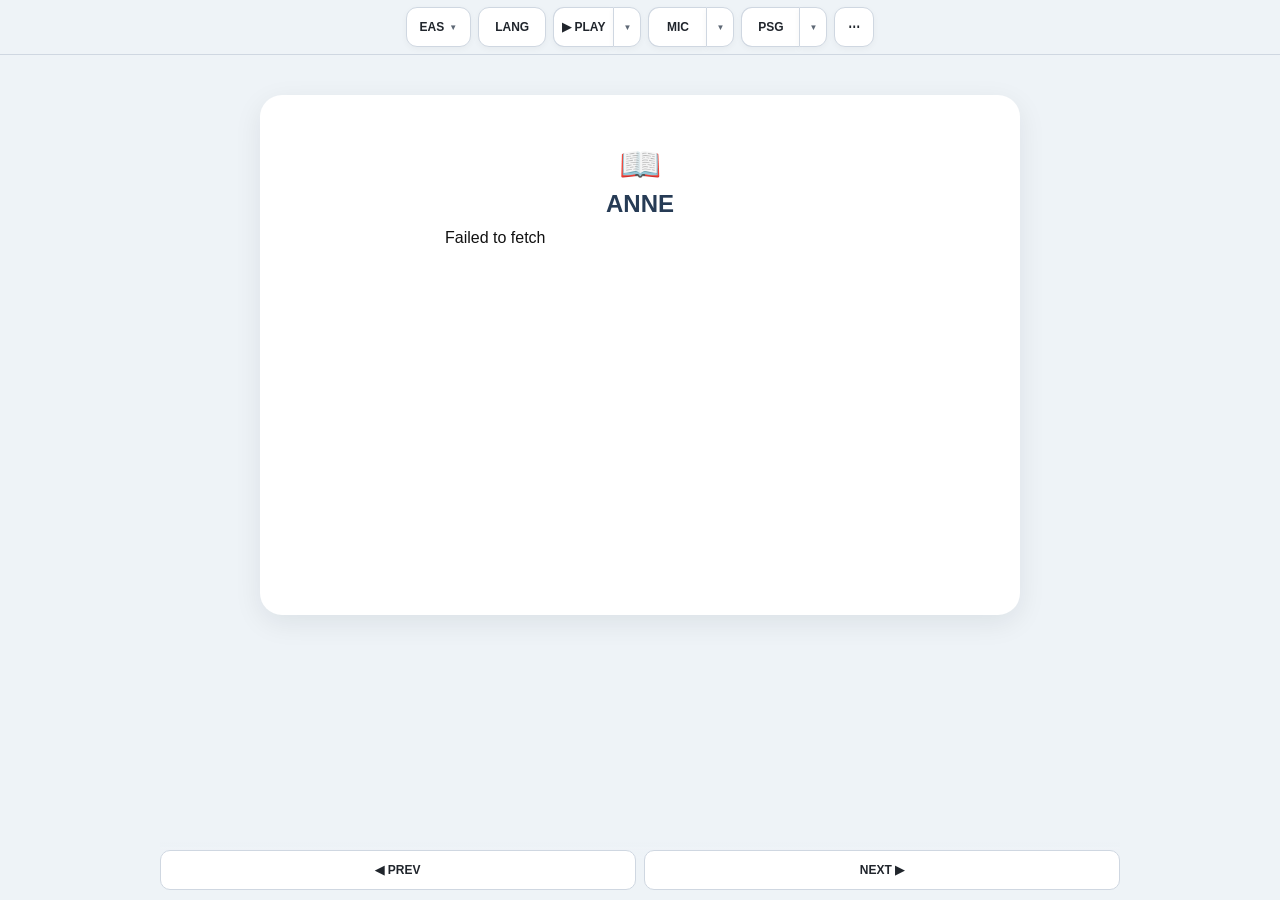
==== ui-test/index.html @ c8fdf2f8 "Restore ANNE MIC word highlighting" ====
<!-- SUBBLOCK 0000 : DOCUMENT / HEAD -->

<!DOCTYPE html>
<html lang="en">

<head>

  <meta charset="UTF-8" />

  <meta
    name="viewport"
    content="width=device-width, initial-scale=1.0"
  />

  <title>
    GONGBOO EASY LEARNING
  </title>

  <link
    rel="stylesheet"
    href="./gongboo-ui.css?v=template2-7"
  />

  <link
    rel="stylesheet"
    href="./anne-original.css"
  />

</head>

<body>

<div
  id="mainContainer"
  class="gb-app"
>

  <header class="gb-topbar">

    <div class="gb-topbar-row">

      <div class="gb-toolbar">




        
       <!-- SUBBLOCK 0500 : SYSTEM -->

<div class="gb-card-wrap">

  <button
    id="systemButton"
    class="gb-tool-button gb-system-button"
    type="button"
    aria-expanded="false"
  >
    EAS
    <span class="gb-chevron">▼</span>
  </button>

  <div
    id="systemCard"
    class="gb-card gb-system-card"
    hidden
  >

    <div class="gb-card-title">
      SYSTEM
    </div>

    <button
      class="gb-system-option"
      type="button"
      onclick="window.location.href='https://bibleofgongboo.github.io/conversation/'"
    >
      <span class="gb-system-code">CON</span>
      <span class="gb-system-name">CONVERSATION</span>
    </button>

    <button
      class="gb-system-option"
      type="button"
      onclick="window.location.href='https://bibleofgongboo.github.io/biblenew/'"
    >
      <span class="gb-system-code">BIB</span>
      <span class="gb-system-name">BIBLE</span>
    </button>

    <button
      class="gb-system-option is-active"
      type="button"
      aria-current="page"
    >
      <span class="gb-system-code">EAS</span>
      <span class="gb-system-name">EASY LEARNING</span>
    </button>

    <button
      class="gb-system-option"
      type="button"
      onclick="window.location.href='https://biblegongboo.github.io/license/app/'"
    >
      <span class="gb-system-code">LIC</span>
      <span class="gb-system-name">LICENSE</span>
    </button>

  </div>

</div>


        <!-- SUBBLOCK 1500 : LANGUAGE -->

<div class="gb-card-wrap">

  <button
    id="langButton"
    class="gb-tool-button"
    type="button"
    aria-expanded="false"
  >
    LANG
  </button>

  <div
    id="langCard"
    class="gb-card"
    hidden
  >

    <div class="gb-card-title">
      LANGUAGE
    </div>

    <div class="gb-card-row">

      <span class="gb-card-label">
        PRIMARY
      </span>

      <select
        id="biblePrimaryTextSelector"
        class="gb-select"
        aria-label="Primary language"
      >
        <option value="ENG">ENG</option>
        <option value="KOR">KOR</option>
        <option value="JPN">JPN</option>
      </select>

    </div>

    <div class="gb-card-row">

      <span class="gb-card-label">
        SECONDARY
      </span>

      <select
        id="bibleSecondaryTextSelector"
        class="gb-select"
        aria-label="Secondary language"
      >
        <option value="KOR">KOR</option>
        <option value="ENG">ENG</option>
        <option value="JPN">JPN</option>
      </select>

    </div>

  </div>

</div>


        <!-- SUBBLOCK 2000 : PLAY -->
        <div class="gb-card-wrap gb-split-wrap">

          <div class="gb-split-control">
            <button
              id="playButton"
              class="gb-tool-button gb-split-primary"
              type="button"
              aria-pressed="false"
            >
              <span id="playButtonLabel">▶ PLAY</span>
            </button>
            <button
              id="playMenuButton"
              class="gb-tool-button gb-split-menu"
              type="button"
              aria-expanded="false"
              aria-controls="playCard"
            >
              <span aria-hidden="true">▼</span>
            </button>
          </div>

          <div
            id="playCard"
            class="gb-card"
            hidden
          >
            <div class="gb-card-title">
              PLAY
            </div>

            <div class="gb-slider-row">

              <span class="gb-slider-label">
                SPEED
              </span>

              <input
                id="speedRange"
                class="gb-range"
                type="range"
                min="0.25"
                max="2"
                step="0.05"
                value="1"
              />

              <span
                id="speedValue"
                class="gb-slider-value"
              >
                1.00×
              </span>

            </div>

            <div class="gb-two-actions">

              <button
                id="repeatToggle"
                class="gb-compact-toggle"
                type="button"
                aria-pressed="false"
              >
                REPEAT
              </button>

              <button
                id="playAutoToggle"
                class="gb-compact-toggle"
                type="button"
                aria-pressed="false"
              >
                AUTO
              </button>

            </div>
          </div>
        </div>


        <!-- SUBBLOCK 2500 : MIC -->
        <div class="gb-card-wrap gb-split-wrap">

          <div class="gb-split-control">
            <button
              id="micButton"
              class="gb-tool-button gb-split-primary"
              type="button"
              aria-pressed="false"
            >
              <span id="micButtonLabel">MIC</span>
            </button>
            <button
              id="micMenuButton"
              class="gb-tool-button gb-split-menu"
              type="button"
              aria-expanded="false"
              aria-controls="micCard"
            >
              <span aria-hidden="true">▼</span>
            </button>
          </div>

          <div
            id="micCard"
            class="gb-card"
            hidden
          >
            <div class="gb-card-title">
              MIC
            </div>

            <div class="gb-slider-row">

              <span class="gb-slider-label">
                PASS
              </span>

              <input
                id="passRange"
                class="gb-range"
                type="range"
                min="50"
                max="100"
                step="1"
                value="70"
              />

              <span
                id="passValue"
                class="gb-slider-value"
              >
                70%
              </span>

            </div>

            <div class="gb-slider-row">

              <span class="gb-slider-label">
                DELAY
              </span>

              <input
                id="delayRange"
                class="gb-range"
                type="range"
                min="0"
                max="5"
                step="0.1"
                value="2"
              />

              <span
                id="delayValue"
                class="gb-slider-value"
              >
                2.0s
              </span>

            </div>

            <div class="gb-one-action">

              <button
                id="micAutoToggle"
                class="gb-compact-toggle"
                type="button"
                aria-pressed="false"
              >
                AUTO
              </button>

            </div>
          </div>
        </div>


        <!-- SUBBLOCK 2700 : PSG / QUIZ -->
        <div class="gb-card-wrap gb-split-wrap">
          <div class="gb-split-control">
            <button
              id="biblePassageToggle"
              class="gb-tool-button gb-split-primary"
              type="button"
              aria-pressed="false"
            >
              PSG
            </button>
            <button
              id="psgMenuButton"
              class="gb-tool-button gb-split-menu"
              type="button"
              aria-expanded="false"
              aria-controls="psgCard"
            >
              <span aria-hidden="true">▼</span>
            </button>
          </div>

          <div id="psgCard" class="gb-card gb-psg-card" hidden>
            <div class="gb-card-title">PASSAGE</div>
            <button
              id="bibleQuizToggle"
              class="gb-card-toggle"
              type="button"
              aria-pressed="true"
            >
              QUIZ
            </button>
          </div>
        </div>


        <!-- SUBBLOCK 3000 : MORE / MODE -->

<div class="gb-card-wrap">

  <button
    id="moreButton"
    class="gb-tool-button gb-tool-button-square"
    type="button"
    aria-expanded="false"
  >
    ⋯
  </button>

  <div
    id="moreCard"
    class="gb-card"
    hidden
  >

    <div class="gb-card-title">
      MODE
    </div>

    <div
      id="modeButtons"
      class="gb-mode-row"
    >

      <button
        class="gb-mode-button mode-btn mode-learn"
        type="button"
        data-ui-mode="learn"
      >
        LRN
      </button>

      <button
        class="gb-mode-button mode-btn mode-study"
        type="button"
        data-ui-mode="study"
      >
        STD
      </button>

      <button
        class="gb-mode-button mode-btn mode-exam"
        type="button"
        data-ui-mode="exam"
      >
        EXM
      </button>

    </div>

    <div class="gb-card-separator"></div>

    <div class="gb-more-grid">

      <button
        id="bibleGuideToggle"
        class="gb-more-grid-button"
        type="button"
        aria-pressed="false"
      >
        CHUNK
      </button>

      <button
        class="gb-more-grid-button"
        type="button"
        disabled
      >
        OPTION
      </button>

      <button
        class="gb-more-grid-button"
        type="button"
        disabled
      >
        OPTION
      </button>

      <button
        class="gb-more-grid-button"
        type="button"
        disabled
      >
        OPTION
      </button>

      <button
        class="gb-more-grid-button"
        type="button"
        disabled
      >
        OPTION
      </button>

    </div>

    <div class="gb-card-separator"></div>

    <button
      class="gb-login-button"
      type="button"
      disabled
    >
      LOGIN
    </button>

  </div>

</div>

      </div>
    </div>
  </header>


<!-- SUBBLOCK 3500 : ANNE CONTENT HOST -->

<main class="gb-content">

  <section
    id="setupSection"
    class="setup-area"
  >

    <div class="cards-container">

      <div class="card card-new">

        <div
          id="resumeQuickContainer"
          class="resume-quick"
          hidden
        ></div>

        <div class="card-icon">
          📖
        </div>

        <div
          class="card-title card-title-new"
          id="anneMainBtn"
          style="cursor:pointer;"
        >
          ANNE - Quiz
        </div>

        <div
          id="licenseSetArea"
          hidden
        ></div>

      </div>


      <div
        class="card card-resume"
        id="resumeCard"
        hidden
      ></div>

    </div>

    <div class="bottom-hint">
      Progress is saved automatically
    </div>

  </section>


  <section
    id="quizMain"
    class="quiz-main"
    style="display:none;"
  >

    <div
      class="progress-area"
      style="display:none;"
    >

      <div class="progress-bar-container">

        <div
          class="progress-bar"
          id="quizProgressBar"
        ></div>

      </div>

    </div>


    <div
      id="quizContent"
      style="display:none;"
    >

      <div id="questionContainer"></div>

      <div
        id="explanationBox"
        class="explanation"
      >
        <div id="explanationText"></div>
      </div>

      <div hidden>

        <button id="prevBtn" type="button"></button>
        <button id="skipBtn" type="button"></button>
        <button id="nextBtn" type="button"></button>
        <button id="submitBtn" type="button"></button>
        <button id="quitBtn" type="button"></button>

      </div>

    </div>

  </section>

</main>


<!-- SUBBLOCK 4000 : PREV / NEXT -->

<footer class="gb-bottom-nav">

  <button
    id="prevButton"
    class="gb-nav-button"
    type="button"
  >
    ◀ PREV
  </button>

  <button
    id="nextButton"
    class="gb-nav-button"
    type="button"
  >
    NEXT ▶
  </button>

</footer>

</div>

<!-- SUBBLOCK 4250 : ANNE LEGACY COMPATIBILITY -->

<div hidden>

  <div id="satTutorPanel"></div>

  <div class="sat-title"></div>

  <select id="languageSelector">
    <option value="EN">English</option>
    <option value="KO">Korean</option>
  </select>

  <button
    id="bibleExploreToggle"
    type="button"
  ></button>

  <button
    id="biblePeopleToggle"
    type="button"
  ></button>

  <button
    id="bibleLogoutToggle"
    type="button"
  ></button>

  <button
    id="timerToggle"
    type="button"
    aria-expanded="false"
  ></button>

  <section
    id="timerPanel"
    hidden
  ></section>

  <div
    id="bibleHeaderActionRow"
  ></div>

</div>

  
<!-- SUBBLOCK 4500 : SCRIPT LOAD / PAGE CLOSE -->

<script src="./gongboo-ui.js?v=template2-7"></script>
<script src="./anne-main.js?v=template2-7"></script>

</body>
</html>
---- ui-test/gongboo-ui.css ----
/* SUBBLOCK 0000 : ROOT / BASE */

:root{
  --gb-bg:#eef3f7;
  --gb-surface:#ffffff;
  --gb-soft:#f7f9fb;

  --gb-border:#cfd7e1;
  --gb-text:#111111;
  --gb-muted:#5e6875;

  --gb-accent:#1769d2;
  --gb-accent-strong:#1659b8;
  --gb-accent-soft:#e7f1ff;

  --gb-stop:#e3262e;
  --gb-stop-dark:#c81f26;

  --gb-current:#f2c744;

  --gb-radius:11px;
  --gb-card-radius:14px;

  --gb-button-height:40px;

  --gb-shadow:
    0 10px 28px rgba(27,45,66,.18);

  --gb-content-width:960px;
}

*{
  box-sizing:border-box;
}

html,
body{
  margin:0;
  min-height:100%;
}

body{
  background:var(--gb-bg);
  color:var(--gb-text);

  font-family:
    -apple-system,
    BlinkMacSystemFont,
    "Segoe UI",
    Roboto,
    Helvetica,
    Arial,
    sans-serif;
}

button,
select,
input{
  font:inherit;
}

button{
  -webkit-tap-highlight-color:transparent;
}


/* SUBBLOCK 0500 : TOP BAR */

.gb-topbar{
  position:sticky;
  top:0;
  z-index:3000;

  background:
    rgba(238,243,247,.96);

  border-bottom:
    1px solid var(--gb-border);

  backdrop-filter:
    blur(10px);
}

.gb-topbar-row{
  width:min(
    calc(100% - 16px),
    var(--gb-content-width)
  );

  margin:0 auto;

  padding:7px 0;
}

.gb-toolbar{
  display:flex;
  align-items:center;
  justify-content:center;

  gap:7px;
}

.gb-card-wrap{
  position:relative;
}

.gb-split-control{
  display:grid;
  grid-template-columns:minmax(58px,1fr) 28px;
}

.gb-split-primary{
  min-width:0;
  border-radius:var(--gb-radius) 0 0 var(--gb-radius);
  border-right:0;
  padding:0 9px;
}

.gb-split-menu{
  min-width:28px;
  width:28px;
  padding:0;
  border-radius:0 var(--gb-radius) var(--gb-radius) 0;
  color:var(--gb-muted);
  font-size:8px;
}

.gb-split-primary[aria-pressed="true"]{
  color:#ffffff;
  border-color:var(--gb-stop-dark);
  background:linear-gradient(180deg,#ef3038,var(--gb-stop));
}


/* SUBBLOCK 1000 : MAIN TOOL BUTTONS */

.gb-tool-button{
  min-width:68px;
  height:var(--gb-button-height);

  padding:0 13px;

  border:
    1px solid var(--gb-border);

  border-radius:
    var(--gb-radius);

  background:
    var(--gb-surface);

  color:
    #20252c;

  font-size:12px;
  font-weight:900;

  cursor:pointer;

  box-shadow:
    0 2px 6px rgba(0,0,0,.04);
}

.gb-system-button{
  min-width:64px;

  display:flex;
  align-items:center;
  justify-content:center;

  gap:5px;
}

.gb-chevron{
  font-size:8px;
  color:var(--gb-muted);
}

.gb-tool-button-square{
  min-width:40px;
  width:40px;

  padding:0;
}

.gb-tool-button:hover{
  background:
    var(--gb-soft);
}

.gb-tool-button.is-active,
.gb-tool-button[aria-pressed="true"]{
  color:
    var(--gb-accent-strong);

  border-color:
    var(--gb-accent);

  background:
    var(--gb-accent-soft);

  box-shadow:
    0 0 0 1px rgba(23,105,210,.08);
}

/* Split action overrides must follow the common button rule. */
.gb-split-control .gb-tool-button.gb-split-primary{
  min-width:58px;
  width:auto;
  padding:0 8px;
  border-radius:var(--gb-radius) 0 0 var(--gb-radius);
  border-right:0;
}

.gb-split-control .gb-tool-button.gb-split-menu{
  min-width:28px;
  width:28px;
  padding:0;
  border-radius:0 var(--gb-radius) var(--gb-radius) 0;
  color:var(--gb-muted);
  font-size:8px;
}

.gb-split-control .gb-tool-button.gb-split-primary[aria-pressed="true"]{
  color:#ffffff;
  border-color:var(--gb-stop-dark);
  background:linear-gradient(180deg,#ef3038,var(--gb-stop));
}


/* SUBBLOCK 1500 : COMMON CARD */

.gb-card{
  position:absolute;

  top:calc(100% + 7px);
  right:0;

  z-index:4000;

  width:300px;

  padding:10px;

  border:
    1px solid #d4dbe4;

  border-radius:
    var(--gb-card-radius);

  background:
    var(--gb-surface);

  box-shadow:
    var(--gb-shadow);
}

.gb-card[hidden]{
  display:none;
}

.gb-card-title{
  padding:
    2px 4px 7px;

  color:
    #1c1c1c;

  font-size:12px;
  font-weight:950;

  letter-spacing:.04em;
}


/* SUBBLOCK 2000 : SYSTEM CARD */

.gb-system-card{
  left:0;
  right:auto;

  width:285px;

  padding:8px;
}

.gb-system-option{
  width:100%;
  min-height:38px;

  display:grid;

  grid-template-columns:
    42px 1fr 16px;

  align-items:center;

  column-gap:16px;

  padding:
    0 9px;

  border:0;
  border-radius:8px;

  background:
    transparent;

  color:
    var(--gb-text);

  text-align:left;

  cursor:pointer;
}

.gb-system-option:hover,
.gb-system-option.is-active{
  background:
    var(--gb-accent-soft);
}

.gb-system-code{
  color:
    var(--gb-accent-strong);

  font-size:12px;
  font-weight:950;
}

.gb-system-name{
  font-size:13px;
  font-weight:800;
}

.gb-submenu-arrow{
  color:
    var(--gb-muted);

  font-size:18px;

  text-align:right;
}


/* SUBBLOCK 2500 : GENERAL CARD ROW */

.gb-card-row{
  min-height:42px;

  display:flex;
  align-items:center;
  justify-content:space-between;

  gap:8px;

  border-top:
    1px solid #edf0f3;
}

.gb-card-label{
  color:
    #111111;

  font-size:12px;
  font-weight:950;
}

.gb-select{
  height:31px;

  padding:
    0 8px;

  border:
    1px solid #c8d0da;

  border-radius:8px;

  background:
    #ffffff;

  color:
    #1a1a1a;

  font-weight:700;
}


/* SUBBLOCK 3000 : SLIDER ROW */

.gb-slider-row{
  min-height:48px;

  display:grid;

  grid-template-columns:
    58px 1fr 52px;

  align-items:center;

  gap:10px;

  border-top:
    1px solid #edf0f3;
}

.gb-slider-label{
  color:
    #111111;

  font-size:12px;
  font-weight:950;
}

.gb-slider-value{
  text-align:right;

  color:
    #111111;

  font-size:12px;
  font-weight:950;
}

.gb-range{
  width:100%;

  accent-color:
    #1477f2;

  cursor:pointer;
}


/* SUBBLOCK 3500 : PLAY / MIC ACTIONS */

.gb-four-actions{
  display:grid;

  grid-template-columns:
    repeat(4,1fr);

  gap:6px;

  margin-top:8px;
}

.gb-psg-card{
  width:180px;
}

.gb-card-toggle{
  width:100%;
  min-height:40px;
  border:1px solid var(--gb-border);
  border-radius:8px;
  background:#ffffff;
  color:#222222;
  font-size:12px;
  font-weight:900;
  cursor:pointer;
}

.gb-card-toggle[aria-pressed="true"]{
  color:var(--gb-accent-strong);
  border-color:var(--gb-accent);
  background:var(--gb-accent-soft);
}

.gb-two-actions,
.gb-one-action{
  display:grid;
  gap:6px;
  margin-top:8px;
}

.gb-two-actions{
  grid-template-columns:repeat(2,1fr);
}

.gb-one-action{
  grid-template-columns:1fr;
}


/* MIC ROW */

.gb-three-actions{
  display:grid;

  grid-template-columns:
    repeat(3,1fr);

  gap:6px;

  margin-top:8px;
}


/* COMPACT BUTTONS */

.gb-compact-toggle,
.gb-compact-action{
  min-width:0;
  height:36px;

  padding:
    0 6px;

  border:
    1px solid #cfd7e1;

  border-radius:8px;

  background:
    #ffffff;

  color:
    #222222;

  font-size:10.5px;
  font-weight:950;

  white-space:nowrap;

  cursor:pointer;
}

.gb-compact-toggle:hover,
.gb-compact-action:hover{
  background:
    #f4f7fa;
}


/* TOGGLE ACTIVE */

.gb-compact-toggle[aria-pressed="true"]{
  color:#ffffff;

  border-color:
    var(--gb-accent);

  background:
    linear-gradient(
      180deg,
      #2c7fe7,
      var(--gb-accent-strong)
    );

  box-shadow:
    0 2px 6px rgba(23,105,210,.25);
}


/* START ACTIVE */

#playStartButton[aria-pressed="true"],
#micStartButton[aria-pressed="true"]{
  color:#ffffff;

  border-color:
    #165ab7;

  background:
    linear-gradient(
      180deg,
      #2d72d8,
      #164fa6
    );

  box-shadow:
    0 2px 7px rgba(22,79,166,.28);
}


/* STOP ACTIVE */

#playStopButton[aria-pressed="true"],
#micStopButton[aria-pressed="true"]{
  color:#ffffff;

  border-color:
    var(--gb-stop-dark);

  background:
    linear-gradient(
      180deg,
      #ef3038,
      var(--gb-stop)
    );

  box-shadow:
    0 2px 7px rgba(227,38,46,.28);
}


/* SUBBLOCK 4000 : MODE */

.gb-mode-row{
  display:grid;

  grid-template-columns:
    repeat(3,1fr);

  gap:6px;
}

.gb-mode-button{
  height:34px;

  border:
    1px solid var(--gb-border);

  border-radius:8px;

  background:
    #ffffff;

  color:
    #222222;

  font-size:11px;
  font-weight:900;

  cursor:pointer;
}

.gb-mode-button.is-active{
  color:
    var(--gb-accent-strong);

  border-color:
    var(--gb-accent);

  background:
    var(--gb-accent-soft);
}

.gb-mode-button:disabled{
  color:#a8adb5;

  background:
    #f0f1f3;

  opacity:.65;

  cursor:not-allowed;
}

.gb-card-separator{
  height:1px;

  margin:
    8px 0;

  background:
    #e8ecf0;
}


/* SUBBLOCK 4500 : MORE CARD BUTTON GRID */

.gb-more-grid{
  display:grid;

  grid-template-columns:
    repeat(3, minmax(0,1fr));

  gap:6px;
}


.gb-more-grid-button{
  width:100%;
  min-width:0;
  height:34px;

  padding:0 4px;

  border:
    1px solid var(--gb-border);

  border-radius:8px;

  background:
    #ffffff;

  color:
    #222222;

  font-size:11px;
  font-weight:900;

  cursor:pointer;
}


/* STD와 같은 깨끗한 HOVER */

.gb-more-grid-button:hover:not(:disabled){
  background:
    #f7f9fb;

  border-color:
    var(--gb-accent);
}


/* CHUNK ON = LRN과 같은 ACTIVE */

.gb-more-grid-button[aria-pressed="true"]{
  color:#ffffff;

  border-color:
    var(--gb-accent);

  background:
    linear-gradient(
      180deg,
      #2d7fe7 0%,
      #1769d2 100%
    );

  box-shadow:
    0 3px 8px rgba(23,105,210,.28);
}


/* PEOPLE / MAP / OPTION = QZ와 같은 DISABLED */

.gb-more-grid-button:disabled{
  color:#a8adb5;

  background:
    #f0f1f3;

  opacity:.65;

  cursor:not-allowed;
}


/* SUBBLOCK 5000 : LOGIN */

.gb-login-button{
  width:100%;
  height:34px;

  border:
    1px solid #dde1e6;

  border-radius:8px;

  background:
    #f0f1f3;

  color:
    #a4aab2;

  font-size:12px;
  font-weight:900;

  cursor:not-allowed;

  opacity:.75;
}


/* SUBBLOCK 5500 : CONTENT */

.gb-content{
  width:min(
    calc(100% - 24px),
    var(--gb-content-width)
  );

  margin:
    16px auto 90px;
}

.gb-demo-card{
  padding:16px;

  border:
    1px solid var(--gb-border);

  border-radius:14px;

  background:
    var(--gb-surface);
}

.gb-demo-label{
  margin-bottom:10px;

  color:
    #9198a2;

  font-size:11px;
  font-weight:900;

  letter-spacing:.08em;
}

.gb-conversation-turn{
  padding:
    12px 14px;

  border:
    1px solid transparent;

  border-radius:10px;

  cursor:pointer;
}

.gb-conversation-turn +
.gb-conversation-turn{
  margin-top:7px;
}

.gb-conversation-turn.is-current{
  border-color:
    var(--gb-current);

  background:
    #fffdf6;
}

.gb-speaker{
  margin-bottom:4px;

  font-size:12px;
  font-weight:900;
}

.gb-text{
  font-size:16px;
  line-height:1.5;
}


/* SUBBLOCK 6000 : PREV / NEXT */

.gb-bottom-nav{
  position:fixed;

  left:50%;
  bottom:0;

  z-index:2500;

  width:min(
    calc(100% - 24px),
    var(--gb-content-width)
  );

  transform:
    translateX(-50%);

  display:grid;

  grid-template-columns:
    1fr 1fr;

  gap:8px;

  padding:
    8px 0 10px;

  background:
    linear-gradient(
      to top,
      var(--gb-bg) 72%,
      transparent
    );
}

.gb-nav-button{
  height:40px;

  border:
    1px solid var(--gb-border);

  border-radius:10px;

  background:
    #ffffff;

  color:
    #20252c;

  font-size:12px;
  font-weight:900;

  cursor:pointer;
}


/* SUBBLOCK 6500 : ACTIVE STATES / BIBLE TOOLS / TOOLTIP */
/* ACTIVE STATE / BIBLE TOOLS / TOOLTIP */


/* =========================================================
   COMMON ACTIVE STATE
   선택된 버튼은 모두 진한 파랑 + 흰 글씨
========================================================= */

.gb-tool-button.is-active,
.gb-tool-button[aria-pressed="true"],
.gb-compact-toggle[aria-pressed="true"],
.gb-compact-action[aria-pressed="true"],
.gb-chunk-button[aria-pressed="true"],
.gb-mode-button.is-active{

  color:#ffffff;

  border-color:#1769d2;

  background:
    linear-gradient(
      180deg,
      #2d7fe7 0%,
      #1769d2 100%
    );

  box-shadow:
    0 3px 8px rgba(23,105,210,.28);
}


/* STOP은 위험 동작이므로 RED 유지 */

#playStopButton[aria-pressed="true"],
#micStopButton[aria-pressed="true"]{

  color:#ffffff;

  border-color:#c81f26;

  background:
    linear-gradient(
      180deg,
      #ef3038 0%,
      #df2029 100%
    );

  box-shadow:
    0 3px 8px rgba(223,32,41,.26);
}


/* =========================================================
   BIBLE TOOLS
========================================================= */

.gb-bible-tools{

  display:grid;

  grid-template-columns:
    1fr 1fr;

  gap:6px;
}


.gb-secondary-tool{

  height:34px;

  border:
    1px solid var(--gb-border);

  border-radius:8px;

  background:#ffffff;

  color:#222222;

  font-size:11px;
  font-weight:900;

  cursor:pointer;
}


.gb-secondary-tool:not(:disabled):hover{

  background:
    var(--gb-soft);
}


.gb-secondary-tool:disabled{

  color:#a8adb5;

  border-color:#e0e3e7;

  background:#f0f1f3;

  opacity:.60;

  cursor:not-allowed;
}


/* =========================================================
   COMMON HOVER TOOLTIP
========================================================= */

[data-tooltip]{

  position:relative;
}


[data-tooltip]::after{

  content:
    attr(data-tooltip);

  position:absolute;

  left:50%;
  bottom:
    calc(100% + 8px);

  transform:
    translateX(-50%);

  z-index:9999;

  padding:
    5px 8px;

  border-radius:6px;

  background:
    rgba(23,28,35,.94);

  color:#ffffff;

  font-size:10px;
  font-weight:700;

  line-height:1.2;

  white-space:nowrap;

  pointer-events:none;

  opacity:0;

  visibility:hidden;

  transition:
    opacity .14s ease,
    visibility .14s ease;
}


[data-tooltip]::before{

  content:"";

  position:absolute;

  left:50%;
  bottom:
    calc(100% + 3px);

  transform:
    translateX(-50%);

  z-index:9999;

  border-left:
    5px solid transparent;

  border-right:
    5px solid transparent;

  border-top:
    5px solid rgba(23,28,35,.94);

  pointer-events:none;

  opacity:0;

  visibility:hidden;

  transition:
    opacity .14s ease,
    visibility .14s ease;
}


[data-tooltip]:hover::after,
[data-tooltip]:hover::before{

  opacity:1;

  visibility:visible;
}


/* Card 안쪽 버튼 Tooltip은 아래쪽으로 표시 */

.gb-card [data-tooltip]::after{

  top:
    calc(100% + 7px);

  bottom:auto;
}


.gb-card [data-tooltip]::before{

  top:
    calc(100% + 2px);

  bottom:auto;

  border-top:0;

  border-bottom:
    5px solid rgba(23,28,35,.94);
}


/* TOUCH 장치에서는 Hover Tooltip 숨김 */
/* SUBBLOCK 7000 : TOP TOOLBAR TOOLTIP */

/* TOP TOOLBAR TOOLTIP — show below button */

.gb-toolbar > [data-tooltip]::after,
.gb-toolbar > .gb-card-wrap > [data-tooltip]::after{
  top:calc(100% + 8px);
  bottom:auto;
}

.gb-toolbar > [data-tooltip]::before,
.gb-toolbar > .gb-card-wrap > [data-tooltip]::before{
  top:calc(100% + 3px);
  bottom:auto;

  border-top:0;
  border-bottom:
    5px solid rgba(23,28,35,.94);
}
/* SUBBLOCK 7250 : TOUCH TOOLTIP */
@media (hover:none){

  [data-tooltip]::after,
  [data-tooltip]::before{

    display:none;
  }
}
/* SUBBLOCK 7500 : MOBILE */
@media (max-width:600px){

  .gb-topbar-row{
    width:100%;

    padding:6px;
  }

  .gb-toolbar{
    width:100%;

    display:grid;

    grid-template-columns:
      .9fr .82fr 1.18fr 1.05fr 1fr .52fr;

    gap:4px;
  }

  .gb-tool-button{
    width:100%;
    min-width:0;

    height:40px;

    padding:
      0 4px;

    font-size:11px;
  }

  .gb-split-wrap,
  .gb-split-control{
    width:100%;
  }

  .gb-split-control{
    grid-template-columns:minmax(0,1fr) 24px;
  }

  .gb-split-primary,
  .gb-split-menu{
    min-width:0;
  }

  .gb-split-control .gb-tool-button.gb-split-primary{
    min-width:0;
    width:auto;
    padding:0 3px;
  }

  .gb-split-control .gb-tool-button.gb-split-menu{
    min-width:24px;
    width:24px;
    padding:0;
  }

  .gb-tool-button-square{
    width:100%;
  }

  .gb-card-wrap{
    position:static;
  }

  .gb-card{
    position:fixed;

    top:53px;
    left:7px;
    right:7px;

    width:auto;

    max-width:355px;

    margin:
      0 auto;
  }

  .gb-system-card{
    max-width:310px;

    margin-left:0;
  }

  .gb-content{
    width:
      calc(100% - 14px);

    margin-top:10px;
  }

  .gb-demo-card{
    padding:11px;
  }

  .gb-conversation-turn{
    padding:11px;
  }

  .gb-text{
    font-size:15px;
  }

  .gb-bottom-nav{
    width:
      calc(100% - 14px);
  }
}


/* SUBBLOCK 8000 : SMALL MOBILE */
@media (max-width:340px){

  .gb-toolbar{
    grid-template-columns:
      .88fr .78fr 1.18fr 1.02fr .96fr .5fr;

    gap:3px;
  }

  .gb-tool-button{
    padding:
      0 2px;

    font-size:10px;
  }

  .gb-four-actions{
    gap:3px;
  }

  .gb-compact-toggle,
  .gb-compact-action{
    padding:
      0 2px;

    font-size:9.5px;
  }

  .gb-slider-row{
    grid-template-columns:
      50px 1fr 46px;

    gap:6px;
  }
}



/* SUBBLOCK 8250 : MIC CARD COMPACT SIZE */

#micCard{
  width:218px;
  max-width:calc(100vw - 12px);

  padding:5px 7px;

  font-size:11px;
}


#micCard > .gb-card-title{
  display:none;
}


#micCard .gb-setting-row{
  min-height:30px;
  padding-top:2px;
  padding-bottom:2px;
  gap:4px;
}


#micCard button{
  min-height:28px;
  height:28px;

  padding:2px 4px;

  font-size:10px;
}


#micCard input[type="range"]{
  min-width:0;
  height:20px;
}


#micCard .gb-card-divider{
  margin-top:2px;
  margin-bottom:2px;
}



/* SUBBLOCK 8500 : MIC SCORE / SPEECH HIGHLIGHT */

.speech-correct{
  background:#fef08a;
  color:#111827;
  box-shadow:
    inset 0 -3px 0 #facc15;
  border-radius:3px;
  padding:1px 1px;
}


#micStopButton{
  display:flex;
  align-items:center;
  justify-content:space-between;
  gap:6px;
}


.gb-mic-score{
  font-weight:900;
  white-space:nowrap;
}
/* SUBBLOCK 8275 : PLAY CARD TITLE HIDE / COMPACT */

#playCard > .gb-card-title{
  display:none;
}

#playCard{
  padding-top:6px;
}


/* =========================================================
   SUBBLOCK 9900 : ANNE HOME
   ========================================================= */

#setupSection{
  width:100%;
  display:flex;
  justify-content:center;
  padding:24px 16px 90px;
  box-sizing:border-box;
}

#setupSection .cards-container{
  width:100%;
  display:flex;
  justify-content:center;
}

#setupSection .card-new{
  width:min(100%, 760px);
  min-height:520px;

  margin:0 auto;
  padding:52px 44px 60px;

  box-sizing:border-box;

  background:#fff;
  border-radius:22px;

  box-shadow:
    0 8px 28px rgba(15,23,42,.08);

  text-align:center;
}

#setupSection .card-icon{
  margin:0 0 8px;

  font-size:34px;
  line-height:1;
}

#setupSection .card-title-new{
  margin:0 0 10px;

  font-size:24px;
  line-height:1.25;
  font-weight:800;

  color:#263b55;
}

#licenseSetArea{
  width:100%;
  max-width:390px;

  margin:0 auto;

  text-align:left;
}

#licenseSetArea > div{
  width:100% !important;
}

#licenseSetArea .date-item{
  min-height:32px;

  padding:6px 8px !important;

  box-sizing:border-box;

  font-size:15px !important;
  line-height:20px;

  color:#2c3e50 !important;
}

#licenseSetArea .date-item:hover{
  background:#f5f9ff !important;
}

#setupSection .bottom-hint{
  display:none;
}


/* MOBILE */

@media (max-width:640px){

  #setupSection{
    padding:18px 10px 80px;
  }

  #setupSection .card-new{
    width:100%;
    min-height:500px;

    padding:34px 18px 46px;

    border-radius:18px;
  }

  #setupSection .card-icon{
    font-size:30px;
  }

  #setupSection .card-title-new{
    font-size:21px;
  }

  #licenseSetArea{
    max-width:100%;
  }

  #licenseSetArea .date-item{
    font-size:14px !important;
  }

}
---- ui-test/anne-original.css ----
/* =========================================================
   ANNE ORIGINAL LEARNING SCREEN
   원본 학습 화면 스타일만 복원
   ========================================================= */


/* =========================================================
   QUIZ MAIN
   ========================================================= */

#quizMain{
  padding:10px 20px 90px;
  box-sizing:border-box;
}


/* =========================================================
   PROGRESS
   ========================================================= */

#quizMain .progress-area{
  background:#f8f9fa;
  border-radius:10px;
  padding:8px 10px;
  margin-bottom:10px;

  display:flex;
  justify-content:space-between;
  flex-wrap:wrap;
  align-items:center;
}

#quizMain .progress-count{
  background:#fff;
  padding:5px 12px;
  border-radius:30px;

  font-weight:700;

  border:1px solid #3498db;
}

#quizMain .progress-bar-container{
  width:100%;
  background:#ddd;
  border-radius:10px;
  height:7px;
  margin-top:5px;
}

#quizMain .progress-bar{
  width:0%;
  background:#27ae60;
  border-radius:10px;
  height:7px;

  transition:width .3s;
}

#quizMain .account-identity{
  width:100%;
  margin-top:3px;

  text-align:right;

  color:#2c3e50;
  font-size:.78rem;
  font-weight:700;
  line-height:1.25;
}


/* =========================================================
   REVIEW
   ========================================================= */

#quizMain .review-banner{
  background:#e67e22;
  color:#fff;

  padding:12px;
  border-radius:12px;

  display:flex;
  justify-content:space-between;
  align-items:center;

  margin-bottom:20px;

  font-weight:700;
}

#quizMain .exit-review-btn{
  background:#fff;
  color:#e67e22;

  border:none;
  padding:6px 16px;

  border-radius:20px;

  cursor:pointer;
  font-weight:700;
}


/* =========================================================
   QUESTION CARD
   ========================================================= */

#quizMain .question-card{
  width:100%;
  max-width:900px;

  margin:0 auto 20px;

  box-sizing:border-box;

  background:#fff;

  border:2px solid #ddd;
  border-radius:12px;

  padding:22px;
}


/* =========================================================
   QUESTION NUMBER
   ========================================================= */

#quizMain .q-num{
  display:inline-block;

  background:#2c3e50;
  color:#fff;

  padding:5px 14px;

  border-radius:20px;

  font-size:13px;
  font-weight:700;

  margin-bottom:15px;
}


/* =========================================================
   PASSAGE
   ========================================================= */

#quizMain .passage,
#quizMain .passage-text,
#quizMain .question-passage{
  font-size:1rem;
  line-height:1.65;

  margin:8px 0 16px;

  color:#263b55;
}


/* =========================================================
   QUESTION TEXT
   ========================================================= */

#quizMain .question-text{
  font-size:1.1rem;
  line-height:1.5;

  margin:15px 0 25px;

  font-weight:600;
  color:#1f2937;
}


/* =========================================================
   CHOICES
   ========================================================= */

#quizMain .choices{
  display:flex;
  flex-direction:column;

  gap:12px;
}

#quizMain .choice{
  display:flex;
  align-items:center;

  width:100%;

  box-sizing:border-box;

  padding:14px 18px;

  background:#fff;

  border:2px solid #ddd;
  border-radius:12px;

  cursor:pointer;

  transition:
    background .2s,
    border-color .2s,
    transform .2s;
}

#quizMain .choice:hover:not(.disabled){
  background:#f0f7ff;
  border-color:#3498db;

  transform:translateX(5px);
}


/* =========================================================
   CHOICE LETTER
   ========================================================= */

#quizMain .choice-letter{
  width:32px;
  height:32px;

  min-width:32px;

  background:#3498db;
  color:#fff;

  border-radius:50%;

  display:flex;
  align-items:center;
  justify-content:center;

  font-weight:700;

  margin-right:15px;

  flex-shrink:0;
}


/* =========================================================
   CHOICE TEXT
   ========================================================= */

#quizMain .choice-text{
  flex:1;

  font-size:1rem;
  line-height:1.45;

  color:#1f2937;
}


/* =========================================================
   CORRECT / INCORRECT
   ========================================================= */

#quizMain .choice.correct{
  background:#e9f7ef;
  border-color:#27ae60;
}

#quizMain .choice.correct .choice-letter{
  background:#27ae60;
}

#quizMain .choice.incorrect{
  background:#fde8e8;
  border-color:#e74c3c;
}

#quizMain .choice.incorrect .choice-letter{
  background:#e74c3c;
}

#quizMain .choice.disabled{
  cursor:default;
}


/* =========================================================
   SELECTED
   ========================================================= */

#quizMain .choice.selected{
  background:#eef6ff;
  border-color:#3498db;
}


/* =========================================================
   SECOND LANGUAGE
   ========================================================= */

#quizMain .passage-ko,
#quizMain .passage-jp,
#quizMain .question-ko,
#quizMain .question-jp,
#quizMain .choice-ko,
#quizMain .choice-jp,
#quizMain .translation,
#quizMain .secondary-text{
  margin-top:6px;

  font-size:.95rem;
  line-height:1.5;

  color:#526176;
}


/* =========================================================
   EXPLANATION
   ========================================================= */

#quizMain .explanation{
  max-width:900px;

  margin:20px auto 0;

  box-sizing:border-box;

  padding:18px;

  background:#e8f4fc;

  border-radius:12px;
  border-left:5px solid #3498db;

  display:none;
}

#quizMain .explanation.show{
  display:block;
}

#quizMain #explanationText{
  font-size:1rem;
  line-height:1.6;

  color:#263b55;
}


/* =========================================================
   CHUNK
   ========================================================= */

#quizMain #chunkContainer,
#quizMain .chunk-container{
  max-width:900px;

  margin:12px auto;

  box-sizing:border-box;
}

#quizMain .chunk-item{
  display:inline-block;

  margin:4px 5px 4px 0;
  padding:5px 9px;

  border-radius:8px;

  background:#f5f9ff;

  border:1px solid #cfdff4;

  font-size:.92rem;
  line-height:1.3;
}


/* =========================================================
   SUBJECTIVE INPUT
   ========================================================= */

#quizMain .subjective-input-group{
  display:flex;

  gap:12px;

  margin-top:20px;

  align-items:center;
  flex-wrap:wrap;
}

#quizMain .subjective-input-group input{
  flex:1;

  min-width:200px;
  min-height:54px;

  padding:14px 18px;

  box-sizing:border-box;

  font-size:16px;
  font-weight:500;

  border:2px solid #ddd;
  border-radius:12px;

  background:#f8f9fa;

  outline:none;

  color:#1a1a2e;

  transition:all .3s;
}

#quizMain .subjective-input-group input:focus{
  border-color:#f5a623;

  box-shadow:
    0 0 0 3px rgba(245,166,35,.15);

  background:#fff;
}

#quizMain .subjective-input-group input::placeholder{
  color:#aaa;
  font-weight:400;
}

#quizMain .subjective-input-group button{
  min-height:54px;

  padding:14px 28px;

  background:#f5a623;
  color:#fff;

  border:none;
  border-radius:12px;

  font-weight:700;
  font-size:16px;

  cursor:pointer;

  white-space:nowrap;

  box-shadow:
    0 2px 10px rgba(245,166,35,.2);

  transition:all .2s;
}

#quizMain .subjective-input-group button:hover{
  background:#e0941a;

  transform:scale(1.02);

  box-shadow:
    0 4px 16px rgba(245,166,35,.3);
}


/* =========================================================
   MOBILE
   ========================================================= */

@media (max-width:640px){

  #quizMain{
    padding:10px 10px 84px;
  }

  #quizMain .question-card{
    padding:16px 14px;

    border-radius:12px;
  }

  #quizMain .q-num{
    font-size:12px;

    padding:5px 11px;

    margin-bottom:10px;
  }

  #quizMain .passage,
  #quizMain .passage-text,
  #quizMain .question-passage{
    font-size:.96rem;
    line-height:1.55;
  }

  #quizMain .question-text{
    font-size:1rem;
    line-height:1.45;

    margin:12px 0 18px;
  }

  #quizMain .choices{
    gap:9px;
  }

  #quizMain .choice{
    padding:11px 12px;
  }

  #quizMain .choice:hover:not(.disabled){
    transform:none;
  }

  #quizMain .choice-letter{
    width:29px;
    height:29px;
    min-width:29px;

    margin-right:11px;

    font-size:.9rem;
  }

  #quizMain .choice-text{
    font-size:.95rem;
  }

  #quizMain .explanation{
    padding:14px;

    margin-top:14px;
  }

}
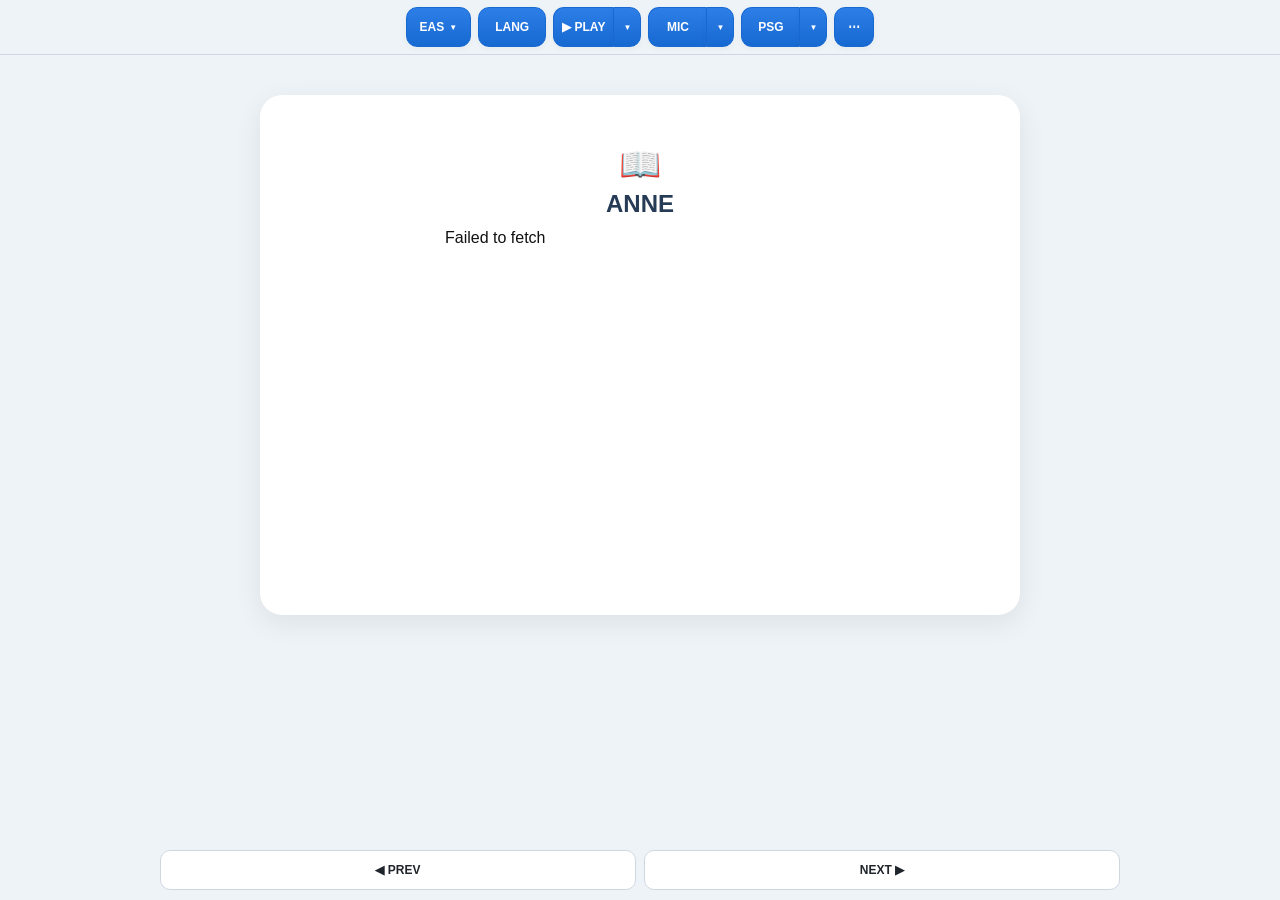
==== commit 57d8431e: "Expose recognize action in MIC menu" ====
--- a/ui-test/index.html
+++ b/ui-test/index.html
@@ -18,7 +18,7 @@
 
   <link
     rel="stylesheet"
-    href="./gongboo-ui.css?v=template2-7"
+    href="./gongboo-ui.css?v=template2-9"
   />
 
   <link
@@ -339,9 +339,17 @@
             </div>
 
             <div class="gb-one-action">
-
-              <button
-                id="micAutoToggle"
+
+              <button
+                id="micRecognizeButton"
+                class="gb-compact-action"
+                type="button"
+              >
+                RECOGNIZE
+              </button>
+
+              <button
+                id="micAutoToggle"
                 class="gb-compact-toggle"
                 type="button"
                 aria-pressed="false"
@@ -690,8 +698,8 @@
   
 <!-- SUBBLOCK 4500 : SCRIPT LOAD / PAGE CLOSE -->
 
-<script src="./gongboo-ui.js?v=template2-7"></script>
-<script src="./anne-main.js?v=template2-7"></script>
+<script src="./gongboo-ui.js?v=template2-9"></script>
+<script src="./anne-main.js?v=template2-9"></script>
 
 </body>
 </html>
--- a/ui-test/gongboo-ui.css
+++ b/ui-test/gongboo-ui.css
@@ -125,7 +125,8 @@
   font-size:8px;
 }
 
-.gb-split-primary[aria-pressed="true"]{
+#playButton[aria-pressed="true"],
+#micButton[aria-pressed="true"]{
   color:#ffffff;
   border-color:var(--gb-stop-dark);
   background:linear-gradient(180deg,#ef3038,var(--gb-stop));
@@ -140,17 +141,17 @@
 
   padding:0 13px;
 
-  border:
-    1px solid var(--gb-border);
+  border:
+    1px solid var(--gb-accent);
 
   border-radius:
     var(--gb-radius);
 
-  background:
-    var(--gb-surface);
-
-  color:
-    #20252c;
+  background:
+    linear-gradient(180deg,#2d7fe7 0%,#1769d2 100%);
+
+  color:
+    #ffffff;
 
   font-size:12px;
   font-weight:900;
@@ -171,9 +172,9 @@
   gap:5px;
 }
 
-.gb-chevron{
-  font-size:8px;
-  color:var(--gb-muted);
+.gb-chevron{
+  font-size:8px;
+  color:#ffffff;
 }
 
 .gb-tool-button-square{
@@ -183,9 +184,9 @@
   padding:0;
 }
 
-.gb-tool-button:hover{
-  background:
-    var(--gb-soft);
+.gb-tool-button:hover{
+  background:
+    #1659b8;
 }
 
 .gb-tool-button.is-active,
@@ -217,11 +218,12 @@
   width:28px;
   padding:0;
   border-radius:0 var(--gb-radius) var(--gb-radius) 0;
-  color:var(--gb-muted);
+  color:#ffffff;
   font-size:8px;
 }
 
-.gb-split-control .gb-tool-button.gb-split-primary[aria-pressed="true"]{
+.gb-split-control #playButton.gb-split-primary[aria-pressed="true"],
+.gb-split-control #micButton.gb-split-primary[aria-pressed="true"]{
   color:#ffffff;
   border-color:var(--gb-stop-dark);
   background:linear-gradient(180deg,#ef3038,var(--gb-stop));
@@ -577,8 +579,7 @@
 
 /* STOP ACTIVE */
 
-#playStopButton[aria-pressed="true"],
-#micStopButton[aria-pressed="true"]{
+#playStopButton[aria-pressed="true"]{
   color:#ffffff;
 
   border-color:
@@ -933,8 +934,7 @@
 
 /* STOP은 위험 동작이므로 RED 유지 */
 
-#playStopButton[aria-pressed="true"],
-#micStopButton[aria-pressed="true"]{
+#playStopButton[aria-pressed="true"]{
 
   color:#ffffff;
 
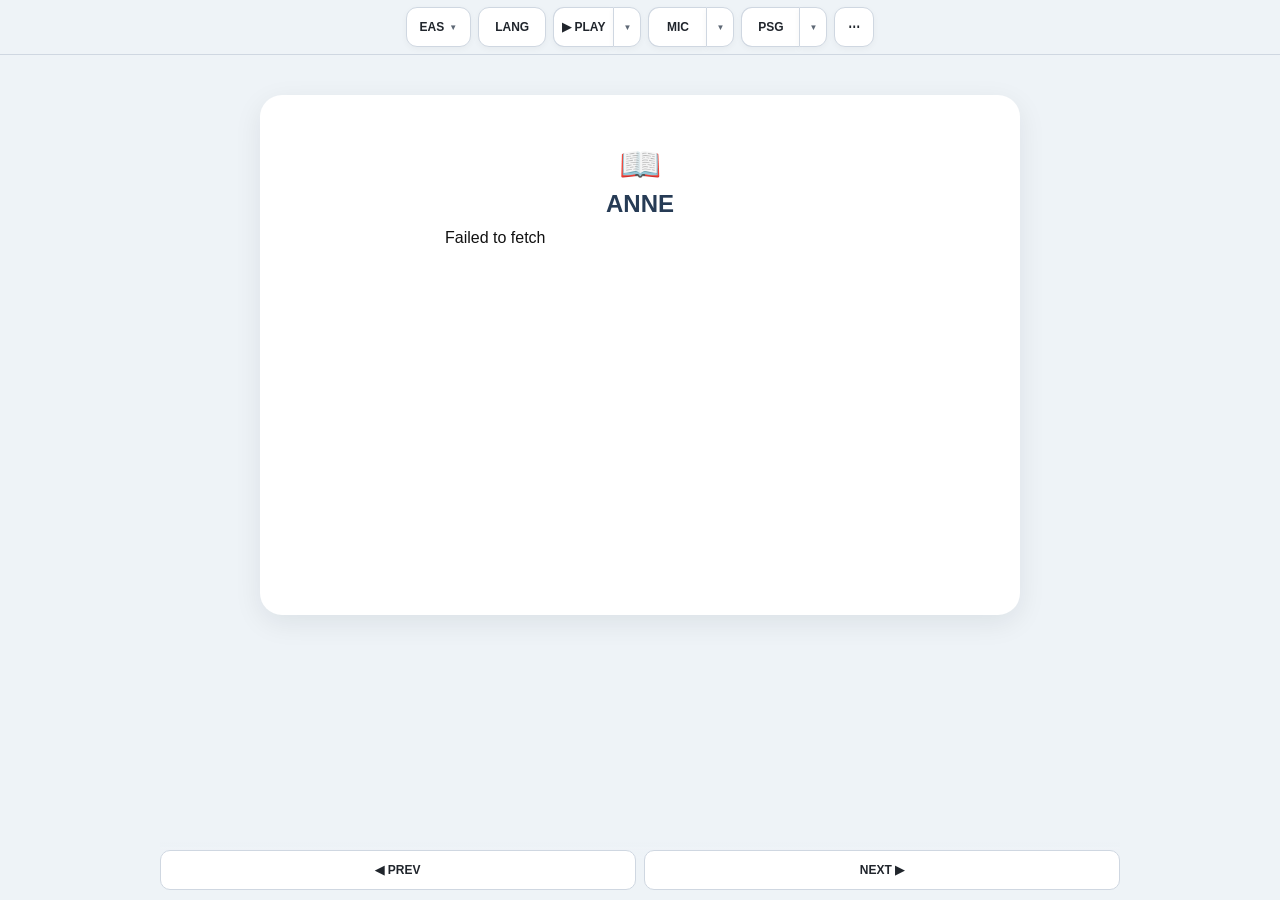
==== commit 76d08c2a: "Place recognize below active MIC" ====
--- a/ui-test/index.html
+++ b/ui-test/index.html
@@ -18,7 +18,7 @@
 
   <link
     rel="stylesheet"
-    href="./gongboo-ui.css?v=template2-9"
+    href="./gongboo-ui.css?v=template2-10"
   />
 
   <link
@@ -256,8 +256,11 @@
         </div>
 
 
-        <!-- SUBBLOCK 2500 : MIC -->
-        <div class="gb-card-wrap gb-split-wrap">
+        <!-- SUBBLOCK 2500 : MIC -->
+        <div
+          id="micControlWrap"
+          class="gb-card-wrap gb-split-wrap"
+        >
 
           <div class="gb-split-control">
             <button
@@ -341,14 +344,6 @@
             <div class="gb-one-action">
 
               <button
-                id="micRecognizeButton"
-                class="gb-compact-action"
-                type="button"
-              >
-                RECOGNIZE
-              </button>
-
-              <button
                 id="micAutoToggle"
                 class="gb-compact-toggle"
                 type="button"
@@ -358,7 +353,16 @@
               </button>
 
             </div>
-          </div>
+          </div>
+
+          <button
+            id="micRecognizeQuickButton"
+            class="gb-tool-button gb-mic-recognize-quick"
+            type="button"
+            hidden
+          >
+            RECOGNIZE
+          </button>
         </div>
 
 
@@ -698,8 +702,8 @@
   
 <!-- SUBBLOCK 4500 : SCRIPT LOAD / PAGE CLOSE -->
 
-<script src="./gongboo-ui.js?v=template2-9"></script>
-<script src="./anne-main.js?v=template2-9"></script>
+<script src="./gongboo-ui.js?v=template2-10"></script>
+<script src="./anne-main.js?v=template2-10"></script>
 
 </body>
 </html>
--- a/ui-test/gongboo-ui.css
+++ b/ui-test/gongboo-ui.css
@@ -142,16 +142,16 @@
   padding:0 13px;
 
   border:
-    1px solid var(--gb-accent);
+    1px solid var(--gb-border);
 
   border-radius:
     var(--gb-radius);
 
   background:
-    linear-gradient(180deg,#2d7fe7 0%,#1769d2 100%);
+    var(--gb-surface);
 
   color:
-    #ffffff;
+    #20252c;
 
   font-size:12px;
   font-weight:900;
@@ -174,7 +174,7 @@
 
 .gb-chevron{
   font-size:8px;
-  color:#ffffff;
+  color:var(--gb-muted);
 }
 
 .gb-tool-button-square{
@@ -186,7 +186,7 @@
 
 .gb-tool-button:hover{
   background:
-    #1659b8;
+    var(--gb-soft);
 }
 
 .gb-tool-button.is-active,
@@ -218,7 +218,7 @@
   width:28px;
   padding:0;
   border-radius:0 var(--gb-radius) var(--gb-radius) 0;
-  color:#ffffff;
+  color:var(--gb-muted);
   font-size:8px;
 }
 
@@ -230,7 +230,22 @@
 }
 
 
-/* SUBBLOCK 1500 : COMMON CARD */
+/* Frequent manual scoring sits directly below the active MIC control. */
+.gb-mic-recognize-quick{
+  position:absolute;
+  top:calc(100% + 6px);
+  left:0;
+  width:100%;
+  min-width:0;
+  z-index:2001;
+}
+
+/* Keep the settings card below the quick action when both are open. */
+#micControlWrap.is-mic-active #micCard{
+  top:calc(100% + 52px);
+}
+
+/* SUBBLOCK 1500 : COMMON CARD */
 
 .gb-card{
   position:absolute;
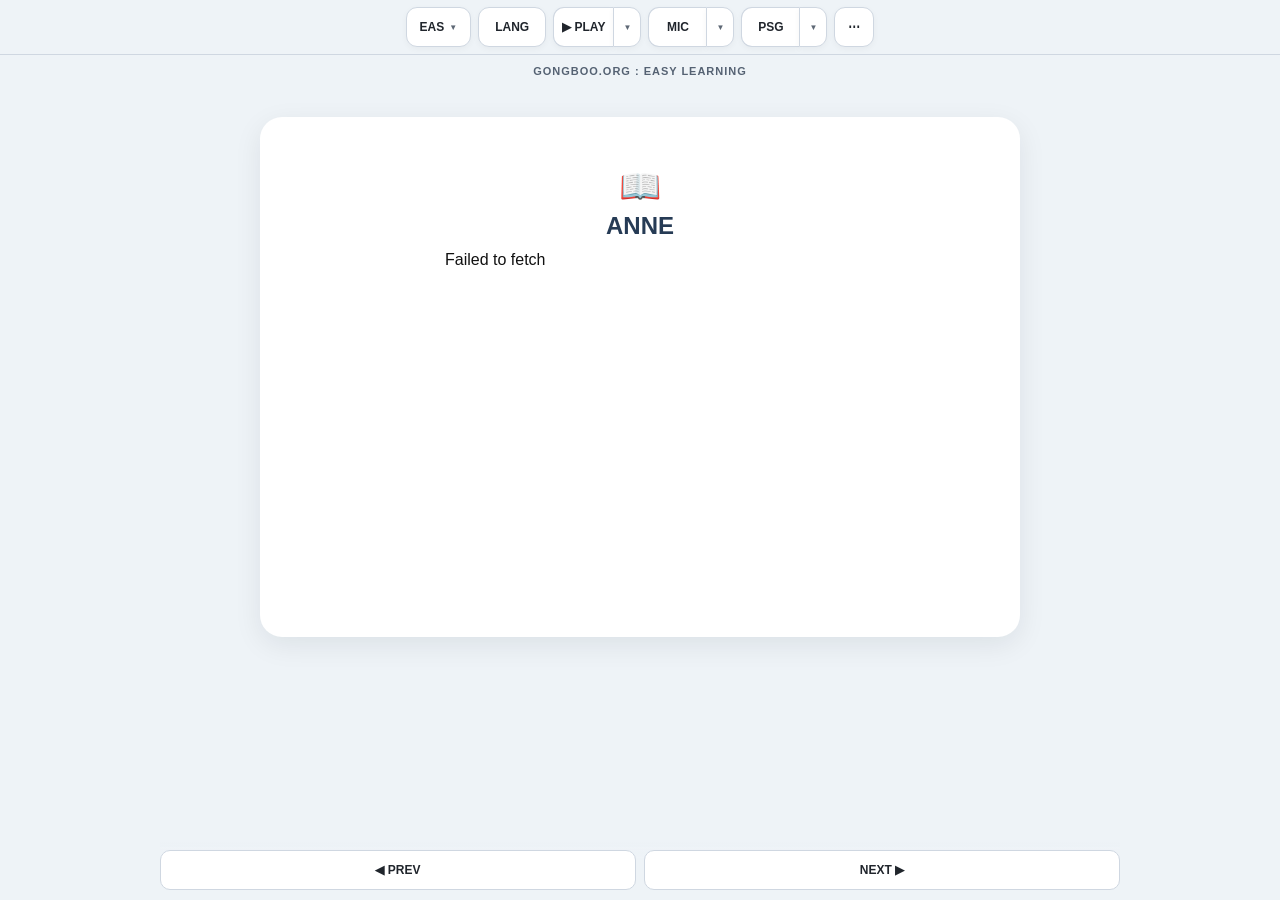
==== commit 077c72eb: "Add scrolling Gongboo brand strip" ====
--- a/ui-test/index.html
+++ b/ui-test/index.html
@@ -18,7 +18,7 @@
 
   <link
     rel="stylesheet"
-    href="./gongboo-ui.css?v=template2-10"
+    href="./gongboo-ui.css?v=template2-11"
   />
 
   <link
@@ -519,10 +519,13 @@
 
       </div>
     </div>
-  </header>
-
-
-<!-- SUBBLOCK 3500 : ANNE CONTENT HOST -->
+  </header>
+
+  <div class="gb-brand-strip" aria-label="Site identity">
+    GONGBOO.ORG : EASY LEARNING
+  </div>
+
+<!-- SUBBLOCK 3500 : ANNE CONTENT HOST -->
 
 <main class="gb-content">
 
@@ -702,8 +705,8 @@
   
 <!-- SUBBLOCK 4500 : SCRIPT LOAD / PAGE CLOSE -->
 
-<script src="./gongboo-ui.js?v=template2-10"></script>
-<script src="./anne-main.js?v=template2-10"></script>
+<script src="./gongboo-ui.js?v=template2-11"></script>
+<script src="./anne-main.js?v=template2-11"></script>
 
 </body>
 </html>
--- a/ui-test/gongboo-ui.css
+++ b/ui-test/gongboo-ui.css
@@ -81,7 +81,7 @@
     blur(10px);
 }
 
-.gb-topbar-row{
+.gb-topbar-row{
   width:min(
     calc(100% - 16px),
     var(--gb-content-width)
@@ -89,8 +89,25 @@
 
   margin:0 auto;
 
-  padding:7px 0;
-}
+  padding:7px 0;
+}
+
+/* Deliberately non-sticky: it introduces the site, then yields space to study. */
+.gb-brand-strip{
+  width:min(
+    calc(100% - 24px),
+    var(--gb-content-width)
+  );
+
+  margin:10px auto 0;
+
+  color:#556273;
+
+  font-size:11px;
+  font-weight:850;
+  letter-spacing:.09em;
+  text-align:center;
+}
 
 .gb-toolbar{
   display:flex;
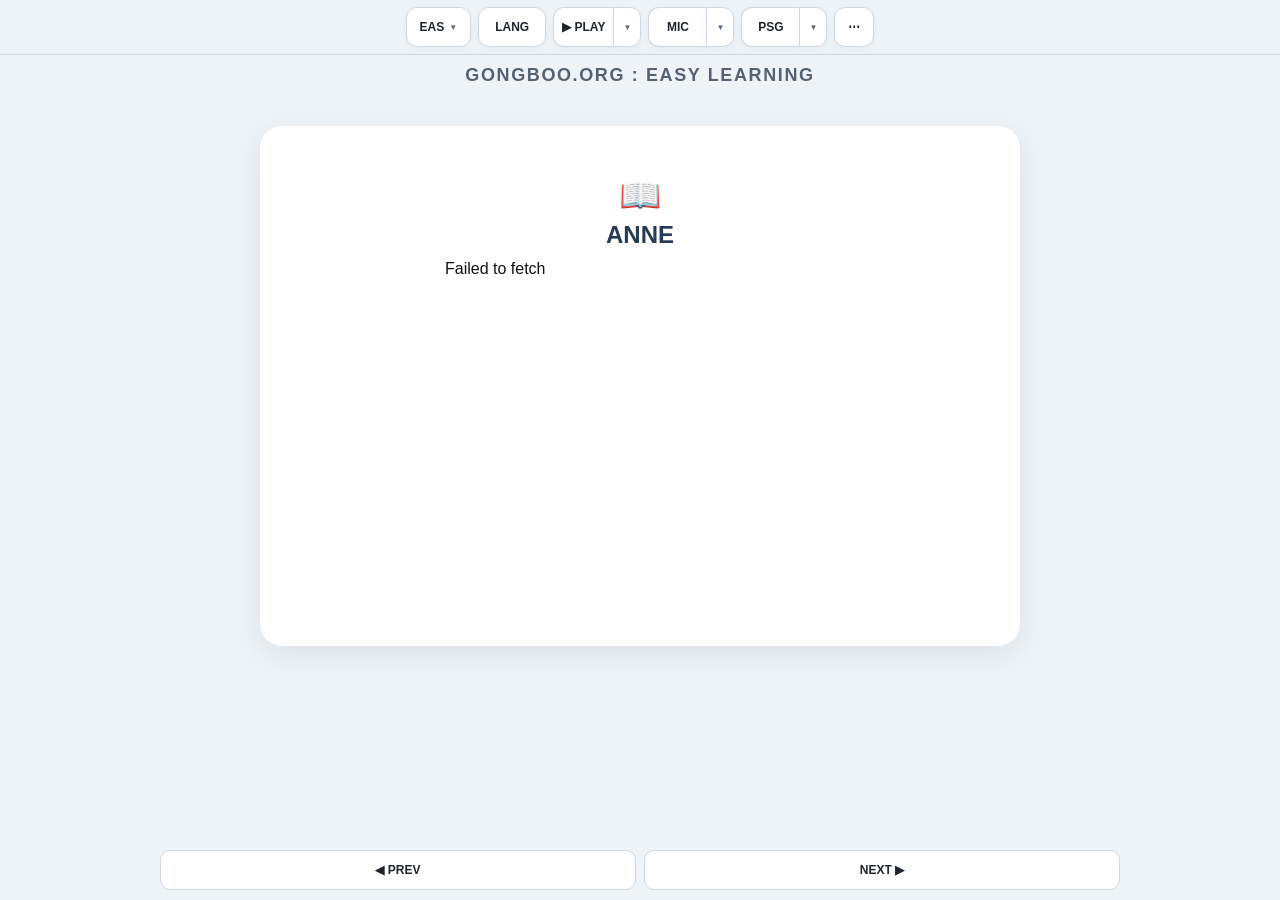
==== commit 10683c62: "Fix template playback and control states" ====
--- a/ui-test/index.html
+++ b/ui-test/index.html
@@ -18,7 +18,7 @@
 
   <link
     rel="stylesheet"
-    href="./gongboo-ui.css?v=template2-11"
+    href="./gongboo-ui.css?v=template2-12"
   />
 
   <link
@@ -705,8 +705,8 @@
   
 <!-- SUBBLOCK 4500 : SCRIPT LOAD / PAGE CLOSE -->
 
-<script src="./gongboo-ui.js?v=template2-11"></script>
-<script src="./anne-main.js?v=template2-11"></script>
+<script src="./gongboo-ui.js?v=template2-12"></script>
+<script src="./anne-main.js?v=template2-12"></script>
 
 </body>
 </html>
--- a/ui-test/gongboo-ui.css
+++ b/ui-test/gongboo-ui.css
@@ -81,7 +81,7 @@
     blur(10px);
 }
 
-.gb-topbar-row{
+.gb-topbar-row{
   width:min(
     calc(100% - 16px),
     var(--gb-content-width)
@@ -89,25 +89,25 @@
 
   margin:0 auto;
 
-  padding:7px 0;
-}
-
-/* Deliberately non-sticky: it introduces the site, then yields space to study. */
-.gb-brand-strip{
-  width:min(
-    calc(100% - 24px),
-    var(--gb-content-width)
-  );
-
-  margin:10px auto 0;
-
-  color:#556273;
-
-  font-size:11px;
-  font-weight:850;
-  letter-spacing:.09em;
-  text-align:center;
-}
+  padding:7px 0;
+}
+
+/* Deliberately non-sticky: it introduces the site, then yields space to study. */
+.gb-brand-strip{
+  width:min(
+    calc(100% - 24px),
+    var(--gb-content-width)
+  );
+
+  margin:10px auto 0;
+
+  color:#556273;
+
+  font-size:18px;
+  font-weight:850;
+  letter-spacing:.09em;
+  text-align:center;
+}
 
 .gb-toolbar{
   display:flex;
@@ -117,37 +117,37 @@
   gap:7px;
 }
 
-.gb-card-wrap{
-  position:relative;
-}
-
-.gb-split-control{
-  display:grid;
-  grid-template-columns:minmax(58px,1fr) 28px;
-}
-
-.gb-split-primary{
-  min-width:0;
-  border-radius:var(--gb-radius) 0 0 var(--gb-radius);
-  border-right:0;
-  padding:0 9px;
-}
-
-.gb-split-menu{
-  min-width:28px;
-  width:28px;
-  padding:0;
-  border-radius:0 var(--gb-radius) var(--gb-radius) 0;
-  color:var(--gb-muted);
-  font-size:8px;
-}
-
-#playButton[aria-pressed="true"],
-#micButton[aria-pressed="true"]{
-  color:#ffffff;
-  border-color:var(--gb-stop-dark);
-  background:linear-gradient(180deg,#ef3038,var(--gb-stop));
-}
+.gb-card-wrap{
+  position:relative;
+}
+
+.gb-split-control{
+  display:grid;
+  grid-template-columns:minmax(58px,1fr) 28px;
+}
+
+.gb-split-primary{
+  min-width:0;
+  border-radius:var(--gb-radius) 0 0 var(--gb-radius);
+  border-right:0;
+  padding:0 9px;
+}
+
+.gb-split-menu{
+  min-width:28px;
+  width:28px;
+  padding:0;
+  border-radius:0 var(--gb-radius) var(--gb-radius) 0;
+  color:var(--gb-muted);
+  font-size:8px;
+}
+
+#playButton[aria-pressed="true"],
+#micButton[aria-pressed="true"]{
+  color:#ffffff;
+  border-color:var(--gb-stop-dark);
+  background:linear-gradient(180deg,#ef3038,var(--gb-stop));
+}
 
 
 /* SUBBLOCK 1000 : MAIN TOOL BUTTONS */
@@ -158,17 +158,17 @@
 
   padding:0 13px;
 
-  border:
-    1px solid var(--gb-border);
+  border:
+    1px solid var(--gb-border);
 
   border-radius:
     var(--gb-radius);
 
-  background:
-    var(--gb-surface);
-
-  color:
-    #20252c;
+  background:
+    var(--gb-surface);
+
+  color:
+    #20252c;
 
   font-size:12px;
   font-weight:900;
@@ -189,9 +189,9 @@
   gap:5px;
 }
 
-.gb-chevron{
-  font-size:8px;
-  color:var(--gb-muted);
+.gb-chevron{
+  font-size:8px;
+  color:var(--gb-muted);
 }
 
 .gb-tool-button-square{
@@ -201,13 +201,13 @@
   padding:0;
 }
 
-.gb-tool-button:hover{
-  background:
-    var(--gb-soft);
-}
-
-.gb-tool-button.is-active,
-.gb-tool-button[aria-pressed="true"]{
+.gb-tool-button:hover{
+  background:
+    var(--gb-soft);
+}
+
+.gb-tool-button.is-active,
+.gb-tool-button[aria-pressed="true"]{
   color:
     var(--gb-accent-strong);
 
@@ -217,52 +217,52 @@
   background:
     var(--gb-accent-soft);
 
-  box-shadow:
-    0 0 0 1px rgba(23,105,210,.08);
-}
-
-/* Split action overrides must follow the common button rule. */
-.gb-split-control .gb-tool-button.gb-split-primary{
-  min-width:58px;
-  width:auto;
-  padding:0 8px;
-  border-radius:var(--gb-radius) 0 0 var(--gb-radius);
-  border-right:0;
-}
-
-.gb-split-control .gb-tool-button.gb-split-menu{
-  min-width:28px;
-  width:28px;
-  padding:0;
-  border-radius:0 var(--gb-radius) var(--gb-radius) 0;
-  color:var(--gb-muted);
-  font-size:8px;
-}
-
-.gb-split-control #playButton.gb-split-primary[aria-pressed="true"],
-.gb-split-control #micButton.gb-split-primary[aria-pressed="true"]{
-  color:#ffffff;
-  border-color:var(--gb-stop-dark);
-  background:linear-gradient(180deg,#ef3038,var(--gb-stop));
-}
-
-
-/* Frequent manual scoring sits directly below the active MIC control. */
-.gb-mic-recognize-quick{
-  position:absolute;
-  top:calc(100% + 6px);
-  left:0;
-  width:100%;
-  min-width:0;
-  z-index:2001;
-}
-
-/* Keep the settings card below the quick action when both are open. */
-#micControlWrap.is-mic-active #micCard{
-  top:calc(100% + 52px);
-}
-
-/* SUBBLOCK 1500 : COMMON CARD */
+  box-shadow:
+    0 0 0 1px rgba(23,105,210,.08);
+}
+
+/* Split action overrides must follow the common button rule. */
+.gb-split-control .gb-tool-button.gb-split-primary{
+  min-width:58px;
+  width:auto;
+  padding:0 8px;
+  border-radius:var(--gb-radius) 0 0 var(--gb-radius);
+  border-right:0;
+}
+
+.gb-split-control .gb-tool-button.gb-split-menu{
+  min-width:28px;
+  width:28px;
+  padding:0;
+  border-radius:0 var(--gb-radius) var(--gb-radius) 0;
+  color:var(--gb-muted);
+  font-size:8px;
+}
+
+.gb-split-control #playButton.gb-split-primary[aria-pressed="true"],
+.gb-split-control #micButton.gb-split-primary[aria-pressed="true"]{
+  color:#ffffff;
+  border-color:var(--gb-stop-dark);
+  background:linear-gradient(180deg,#ef3038,var(--gb-stop));
+}
+
+
+/* Frequent manual scoring sits directly below the active MIC control. */
+.gb-mic-recognize-quick{
+  position:absolute;
+  top:calc(100% + 6px);
+  left:0;
+  width:100%;
+  min-width:0;
+  z-index:2001;
+}
+
+/* Keep the settings card below the quick action when both are open. */
+#micControlWrap.is-mic-active #micCard{
+  top:calc(100% + 52px);
+}
+
+/* SUBBLOCK 1500 : COMMON CARD */
 
 .gb-card{
   position:absolute;
@@ -293,7 +293,7 @@
   display:none;
 }
 
-.gb-card-title{
+.gb-card-title{
   padding:
     2px 4px 7px;
 
@@ -469,7 +469,7 @@
 
 /* SUBBLOCK 3500 : PLAY / MIC ACTIONS */
 
-.gb-four-actions{
+.gb-four-actions{
   display:grid;
 
   grid-template-columns:
@@ -478,44 +478,44 @@
   gap:6px;
 
   margin-top:8px;
-}
-
-.gb-psg-card{
-  width:180px;
-}
-
-.gb-card-toggle{
-  width:100%;
-  min-height:40px;
-  border:1px solid var(--gb-border);
-  border-radius:8px;
-  background:#ffffff;
-  color:#222222;
-  font-size:12px;
-  font-weight:900;
-  cursor:pointer;
-}
-
-.gb-card-toggle[aria-pressed="true"]{
-  color:var(--gb-accent-strong);
-  border-color:var(--gb-accent);
-  background:var(--gb-accent-soft);
-}
-
-.gb-two-actions,
-.gb-one-action{
-  display:grid;
-  gap:6px;
-  margin-top:8px;
-}
-
-.gb-two-actions{
-  grid-template-columns:repeat(2,1fr);
-}
-
-.gb-one-action{
-  grid-template-columns:1fr;
-}
+}
+
+.gb-psg-card{
+  width:180px;
+}
+
+.gb-card-toggle{
+  width:100%;
+  min-height:40px;
+  border:1px solid var(--gb-border);
+  border-radius:8px;
+  background:#ffffff;
+  color:#222222;
+  font-size:12px;
+  font-weight:900;
+  cursor:pointer;
+}
+
+.gb-card-toggle[aria-pressed="true"]{
+  color:var(--gb-accent-strong);
+  border-color:var(--gb-accent);
+  background:var(--gb-accent-soft);
+}
+
+.gb-two-actions,
+.gb-one-action{
+  display:grid;
+  gap:6px;
+  margin-top:8px;
+}
+
+.gb-two-actions{
+  grid-template-columns:repeat(2,1fr);
+}
+
+.gb-one-action{
+  grid-template-columns:1fr;
+}
 
 
 /* MIC ROW */
@@ -611,7 +611,7 @@
 
 /* STOP ACTIVE */
 
-#playStopButton[aria-pressed="true"]{
+#playStopButton[aria-pressed="true"]{
   color:#ffffff;
 
   border-color:
@@ -732,13 +732,19 @@
 
 /* STD와 같은 깨끗한 HOVER */
 
-.gb-more-grid-button:hover:not(:disabled){
-  background:
-    #f7f9fb;
-
-  border-color:
-    var(--gb-accent);
-}
+.gb-more-grid-button:hover:not(:disabled){
+  background:#eef6ff;
+  border-color:var(--gb-accent);
+  transform:translateY(-1px);
+  box-shadow:0 3px 8px rgba(23,105,210,.16);
+}
+
+.gb-mode-button:hover:not(:disabled){
+  background:#eef6ff;
+  border-color:var(--gb-accent);
+  transform:translateY(-1px);
+  box-shadow:0 3px 8px rgba(23,105,210,.16);
+}
 
 
 /* CHUNK ON = LRN과 같은 ACTIVE */
@@ -941,7 +947,7 @@
    선택된 버튼은 모두 진한 파랑 + 흰 글씨
 ========================================================= */
 
-.gb-tool-button.is-active,
+.gb-tool-button.is-active,
 .gb-tool-button[aria-pressed="true"],
 .gb-compact-toggle[aria-pressed="true"],
 .gb-compact-action[aria-pressed="true"],
@@ -959,14 +965,21 @@
       #1769d2 100%
     );
 
-  box-shadow:
-    0 3px 8px rgba(23,105,210,.28);
-}
+  box-shadow:
+    0 3px 8px rgba(23,105,210,.28);
+}
+
+/* PSG has one visual contract: the same clear blue as the other selected tools. */
+#biblePassageToggle,
+#biblePassageToggle.active,
+#biblePassageToggle[aria-pressed="true"]{
+  filter:none !important;
+}
 
 
 /* STOP은 위험 동작이므로 RED 유지 */
 
-#playStopButton[aria-pressed="true"]{
+#playStopButton[aria-pressed="true"]{
 
   color:#ffffff;
 
@@ -1203,18 +1216,18 @@
     padding:6px;
   }
 
-  .gb-toolbar{
+  .gb-toolbar{
     width:100%;
 
     display:grid;
 
-    grid-template-columns:
-      .9fr .82fr 1.18fr 1.05fr 1fr .52fr;
+    grid-template-columns:
+      .9fr .82fr 1.18fr 1.05fr 1fr .52fr;
 
     gap:4px;
   }
 
-  .gb-tool-button{
+  .gb-tool-button{
     width:100%;
     min-width:0;
 
@@ -1224,33 +1237,33 @@
       0 4px;
 
     font-size:11px;
-  }
-
-  .gb-split-wrap,
-  .gb-split-control{
-    width:100%;
-  }
-
-  .gb-split-control{
-    grid-template-columns:minmax(0,1fr) 24px;
-  }
-
-  .gb-split-primary,
-  .gb-split-menu{
-    min-width:0;
-  }
-
-  .gb-split-control .gb-tool-button.gb-split-primary{
-    min-width:0;
-    width:auto;
-    padding:0 3px;
-  }
-
-  .gb-split-control .gb-tool-button.gb-split-menu{
-    min-width:24px;
-    width:24px;
-    padding:0;
-  }
+  }
+
+  .gb-split-wrap,
+  .gb-split-control{
+    width:100%;
+  }
+
+  .gb-split-control{
+    grid-template-columns:minmax(0,1fr) 24px;
+  }
+
+  .gb-split-primary,
+  .gb-split-menu{
+    min-width:0;
+  }
+
+  .gb-split-control .gb-tool-button.gb-split-primary{
+    min-width:0;
+    width:auto;
+    padding:0 3px;
+  }
+
+  .gb-split-control .gb-tool-button.gb-split-menu{
+    min-width:24px;
+    width:24px;
+    padding:0;
+  }
 
   .gb-tool-button-square{
     width:100%;
@@ -1310,9 +1323,9 @@
 /* SUBBLOCK 8000 : SMALL MOBILE */
 @media (max-width:340px){
 
-  .gb-toolbar{
-    grid-template-columns:
-      .88fr .78fr 1.18fr 1.02fr .96fr .5fr;
+  .gb-toolbar{
+    grid-template-columns:
+      .88fr .78fr 1.18fr 1.02fr .96fr .5fr;
 
     gap:3px;
   }
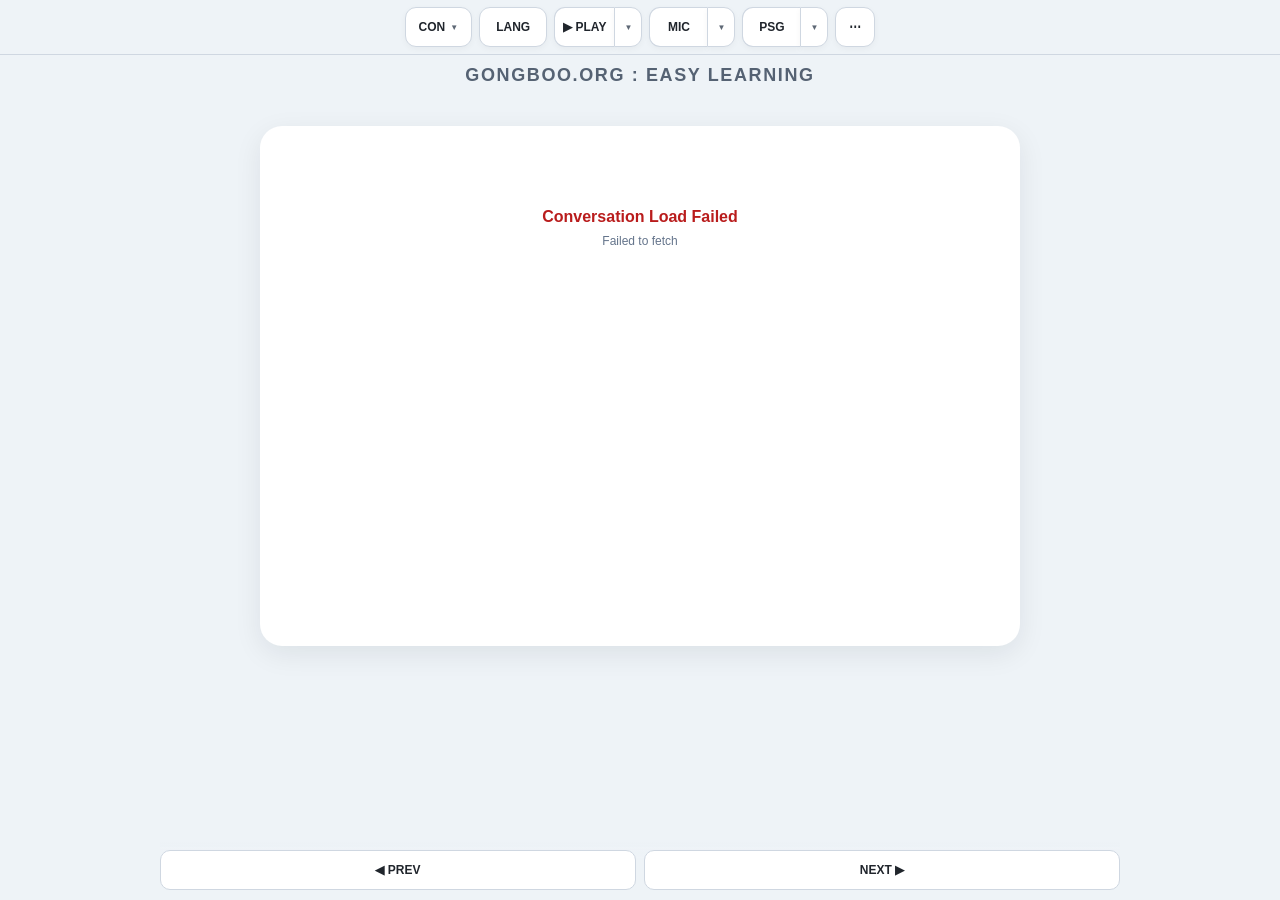
==== commit 2c3f85fa: "Add files via upload" ====
--- a/ui-test/index.html
+++ b/ui-test/index.html
@@ -1,8 +1,6 @@
 <!-- SUBBLOCK 0000 : DOCUMENT / HEAD -->
-
 <!DOCTYPE html>
 <html lang="en">
-
 <head>
 
   <meta charset="UTF-8" />
@@ -13,7 +11,7 @@
   />
 
   <title>
-    GONGBOO EASY LEARNING
+    GONGBOO CONVERSATION
   </title>
 
   <link
@@ -40,12 +38,10 @@
     <div class="gb-topbar-row">
 
       <div class="gb-toolbar">
-
-
-
-
-        
-       <!-- SUBBLOCK 0500 : SYSTEM -->
+
+
+
+       <!-- SUBBLOCK 0500 : SYSTEM -->
 
 <div class="gb-card-wrap">
 
@@ -55,7 +51,7 @@
     type="button"
     aria-expanded="false"
   >
-    EAS
+    CON
     <span class="gb-chevron">▼</span>
   </button>
 
@@ -70,8 +66,9 @@
     </div>
 
     <button
-      class="gb-system-option"
-      type="button"
+      class="gb-system-option is-active"
+      type="button"
+      aria-current="page"
       onclick="window.location.href='https://bibleofgongboo.github.io/conversation/'"
     >
       <span class="gb-system-code">CON</span>
@@ -88,9 +85,8 @@
     </button>
 
     <button
-      class="gb-system-option is-active"
-      type="button"
-      aria-current="page"
+      class="gb-system-option"
+      type="button"
     >
       <span class="gb-system-code">EAS</span>
       <span class="gb-system-name">EASY LEARNING</span>
@@ -395,6 +391,7 @@
               class="gb-card-toggle"
               type="button"
               aria-pressed="true"
+              disabled
             >
               QUIZ
             </button>
@@ -431,25 +428,28 @@
     >
 
       <button
-        class="gb-mode-button mode-btn mode-learn"
-        type="button"
-        data-ui-mode="learn"
+        class="gb-mode-button mode-btn mode-learn"
+        type="button"
+        data-ui-mode="learn"
+        disabled
       >
         LRN
       </button>
 
       <button
-        class="gb-mode-button mode-btn mode-study"
-        type="button"
-        data-ui-mode="study"
+        class="gb-mode-button mode-btn mode-study"
+        type="button"
+        data-ui-mode="study"
+        disabled
       >
         STD
       </button>
 
       <button
-        class="gb-mode-button mode-btn mode-exam"
-        type="button"
-        data-ui-mode="exam"
+        class="gb-mode-button mode-btn mode-exam"
+        type="button"
+        data-ui-mode="exam"
+        disabled
       >
         EXM
       </button>
@@ -553,7 +553,7 @@
           id="anneMainBtn"
           style="cursor:pointer;"
         >
-          ANNE - Quiz
+          ANNE - Quiz
         </div>
 
         <div
@@ -706,7 +706,7 @@
 <!-- SUBBLOCK 4500 : SCRIPT LOAD / PAGE CLOSE -->
 
 <script src="./gongboo-ui.js?v=template2-12"></script>
-<script src="./anne-main.js?v=template2-12"></script>
+<script src="./conversation-main.js?v=template2-12"></script>
 
 </body>
 </html>
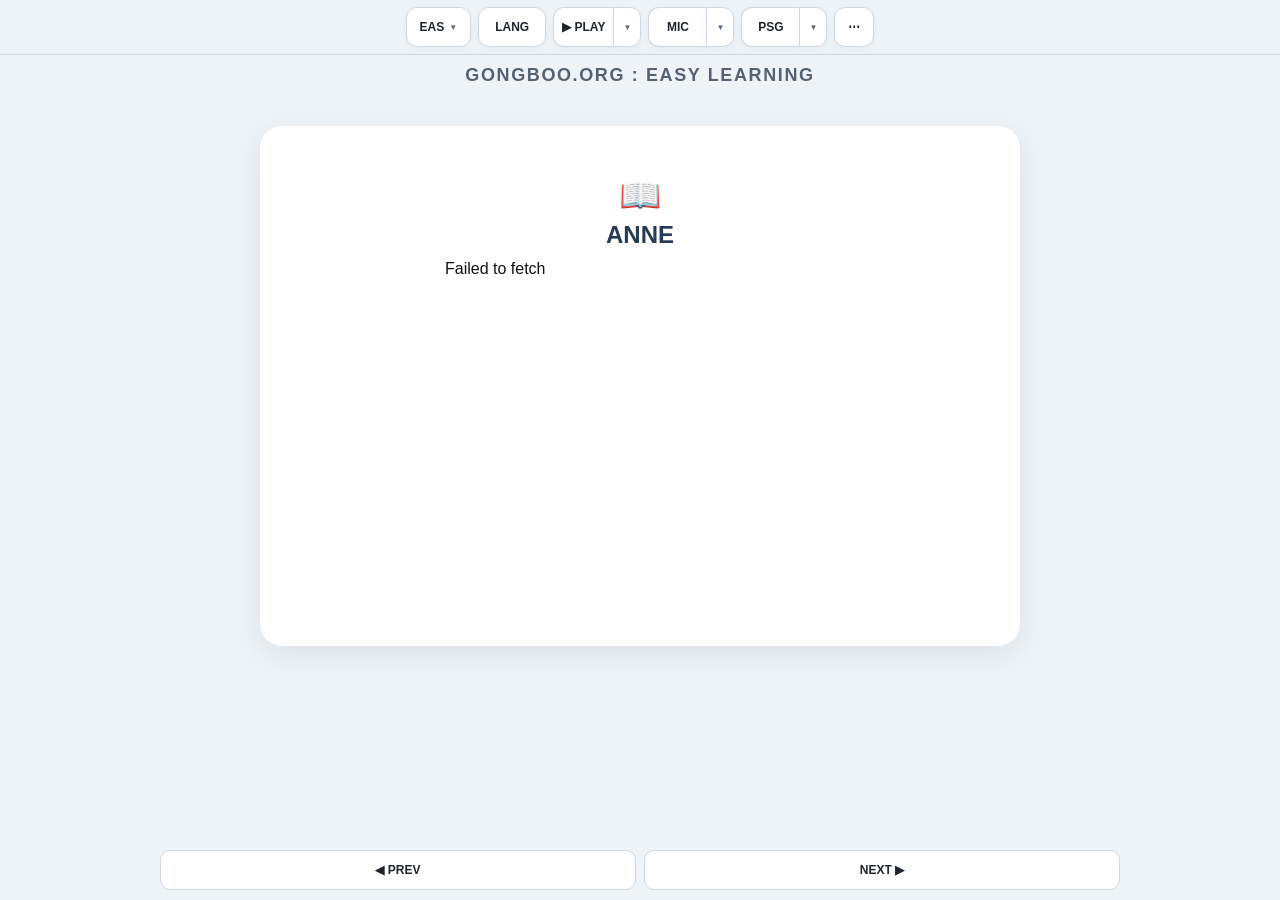
==== commit c8ce674c: "Add files via upload" ====
--- a/ui-test/index.html
+++ b/ui-test/index.html
@@ -1,6 +1,8 @@
 <!-- SUBBLOCK 0000 : DOCUMENT / HEAD -->
+
 <!DOCTYPE html>
 <html lang="en">
+
 <head>
 
   <meta charset="UTF-8" />
@@ -11,12 +13,12 @@
   />
 
   <title>
-    GONGBOO CONVERSATION
+    GONGBOO EASY LEARNING
   </title>
 
   <link
     rel="stylesheet"
-    href="./gongboo-ui.css?v=template2-12"
+    href="./gongboo-ui.css?v=template2-11"
   />
 
   <link
@@ -38,10 +40,12 @@
     <div class="gb-topbar-row">
 
       <div class="gb-toolbar">
-
-
-
-       <!-- SUBBLOCK 0500 : SYSTEM -->
+
+
+
+
+        
+       <!-- SUBBLOCK 0500 : SYSTEM -->
 
 <div class="gb-card-wrap">
 
@@ -51,7 +55,7 @@
     type="button"
     aria-expanded="false"
   >
-    CON
+    EAS
     <span class="gb-chevron">▼</span>
   </button>
 
@@ -66,9 +70,8 @@
     </div>
 
     <button
-      class="gb-system-option is-active"
-      type="button"
-      aria-current="page"
+      class="gb-system-option"
+      type="button"
       onclick="window.location.href='https://bibleofgongboo.github.io/conversation/'"
     >
       <span class="gb-system-code">CON</span>
@@ -85,8 +88,9 @@
     </button>
 
     <button
-      class="gb-system-option"
-      type="button"
+      class="gb-system-option is-active"
+      type="button"
+      aria-current="page"
     >
       <span class="gb-system-code">EAS</span>
       <span class="gb-system-name">EASY LEARNING</span>
@@ -391,7 +395,6 @@
               class="gb-card-toggle"
               type="button"
               aria-pressed="true"
-              disabled
             >
               QUIZ
             </button>
@@ -428,28 +431,25 @@
     >
 
       <button
-        class="gb-mode-button mode-btn mode-learn"
-        type="button"
-        data-ui-mode="learn"
-        disabled
+        class="gb-mode-button mode-btn mode-learn"
+        type="button"
+        data-ui-mode="learn"
       >
         LRN
       </button>
 
       <button
-        class="gb-mode-button mode-btn mode-study"
-        type="button"
-        data-ui-mode="study"
-        disabled
+        class="gb-mode-button mode-btn mode-study"
+        type="button"
+        data-ui-mode="study"
       >
         STD
       </button>
 
       <button
-        class="gb-mode-button mode-btn mode-exam"
-        type="button"
-        data-ui-mode="exam"
-        disabled
+        class="gb-mode-button mode-btn mode-exam"
+        type="button"
+        data-ui-mode="exam"
       >
         EXM
       </button>
@@ -553,7 +553,7 @@
           id="anneMainBtn"
           style="cursor:pointer;"
         >
-          ANNE - Quiz
+          ANNE - Quiz
         </div>
 
         <div
@@ -705,8 +705,8 @@
   
 <!-- SUBBLOCK 4500 : SCRIPT LOAD / PAGE CLOSE -->
 
-<script src="./gongboo-ui.js?v=template2-12"></script>
-<script src="./conversation-main.js?v=template2-12"></script>
+<script src="./gongboo-ui.js?v=template2-11"></script>
+<script src="./anne-main.js?v=template2-11"></script>
 
 </body>
 </html>
